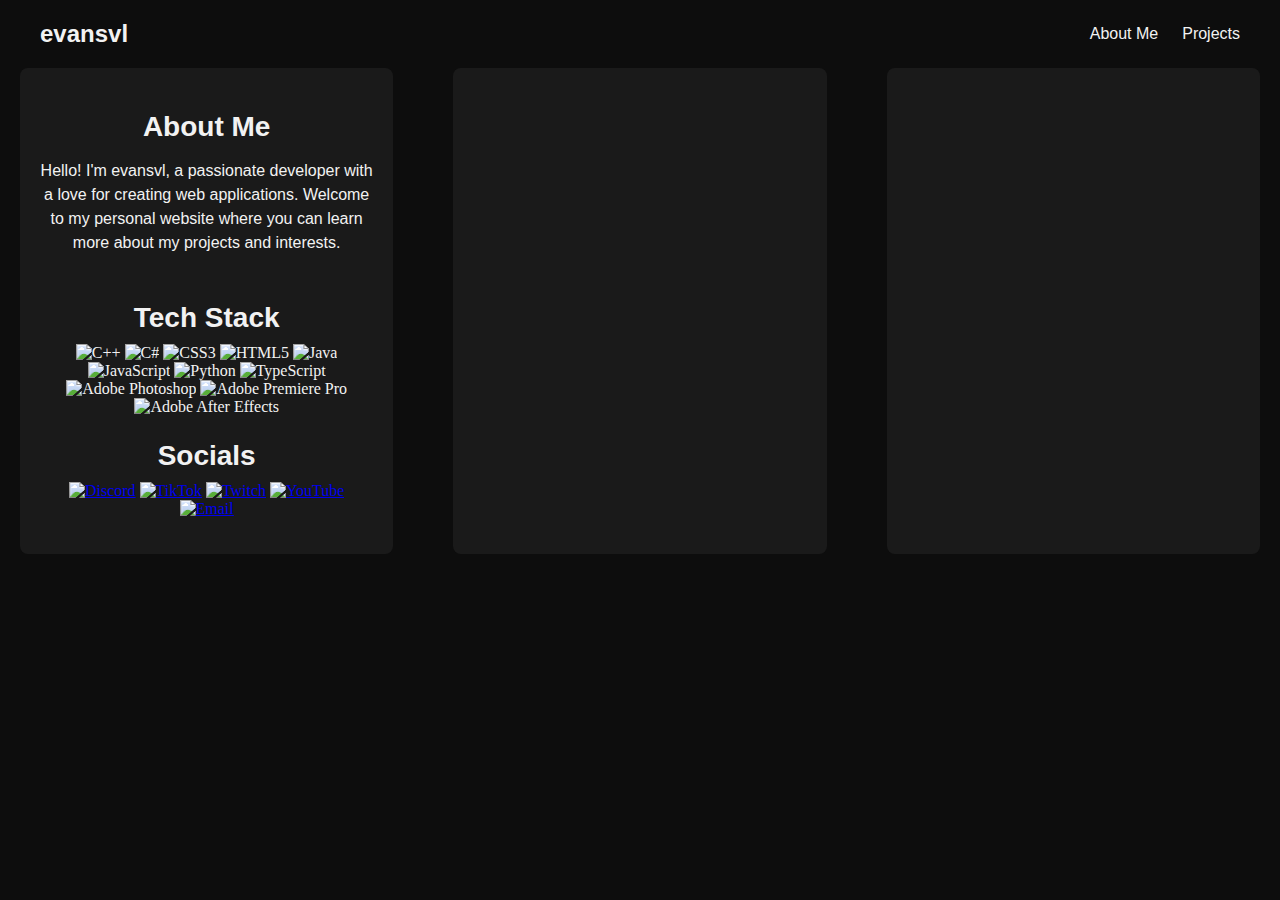
==== about.html @ 64768278 "removed header.js and fixed blinking text" ====
<!DOCTYPE html>
<html lang="en">
	<head>
		<meta charset="UTF-8" />
		<meta name="viewport" content="width=device-width, initial-scale=1.0" />
		<title>About Me - evansvl</title>
		<link rel="stylesheet" href="/styles.css" />
		<link rel="icon" href="assets/logo.ico" type="image/x-icon" />
	</head>
	<body>
		<header class="header">
			<a href="/" class="title-link">
				<h1 class="title">evansvl</h1>
			</a>
			<nav class="nav">
				<a href="about.html" class="nav-link">About Me</a>
				<a href="projects.html" class="nav-link">Projects</a>
			</nav>
		</header>
		<main>
			<section class="about-grid">
				<div class="about-box">
					<h2>About Me</h2>
					<p>
						Hello! I'm evansvl, a passionate developer with a love for creating
						web applications. Welcome to my personal website where you can learn
						more about my projects and interests.
						<br />
						<br />
                        <h2>Tech Stack</h2>
						<img
							src="https://img.shields.io/badge/c++-%2300599C.svg?style=for-the-badge&logo=c%2B%2B&logoColor=white"
							alt="C++"
						/>
						<img
							src="https://img.shields.io/badge/c%23-%23239120.svg?style=for-the-badge&logo=csharp&logoColor=white"
							alt="C#"
						/>
						<img
							src="https://img.shields.io/badge/css3-%231572B6.svg?style=for-the-badge&logo=css3&logoColor=white"
							alt="CSS3"
						/>
						<img
							src="https://img.shields.io/badge/html5-%23E34F26.svg?style=for-the-badge&logo=html5&logoColor=white"
							alt="HTML5"
						/>
						<img
							src="https://img.shields.io/badge/java-%23ED8B00.svg?style=for-the-badge&logo=openjdk&logoColor=white"
							alt="Java"
						/>
						<img
							src="https://img.shields.io/badge/javascript-%23323330.svg?style=for-the-badge&logo=javascript&logoColor=%23F7DF1E"
							alt="JavaScript"
						/>
						<img
							src="https://img.shields.io/badge/python-3670A0?style=for-the-badge&logo=python&logoColor=ffdd54"
							alt="Python"
						/>
						<img
							src="https://img.shields.io/badge/typescript-%23007ACC.svg?style=for-the-badge&logo=typescript&logoColor=white"
							alt="TypeScript"
						/>
						<img
							src="https://img.shields.io/badge/adobe%20photoshop-%2331A8FF.svg?style=for-the-badge&logo=adobe%20photoshop&logoColor=white"
							alt="Adobe Photoshop"
						/>
						<img
							src="https://img.shields.io/badge/Adobe%20Premiere%20Pro-9999FF.svg?style=for-the-badge&logo=Adobe%20Premiere%20Pro&logoColor=white"
							alt="Adobe Premiere Pro"
						/>
						<img
							src="https://img.shields.io/badge/Adobe%20After%20Effects-9999FF.svg?style=for-the-badge&logo=Adobe%20After%20Effects&logoColor=white"
							alt="Adobe After Effects"
						/>
                        <h2>Socials</h2>
                        <a href="https://discord.gg/RTMYuAksER"><img src="https://img.shields.io/badge/Discord-%237289DA.svg?logo=discord&logoColor=white" alt="Discord" /></a>
                        <a href="https://tiktok.com/@evansvl.twitch"><img src="https://img.shields.io/badge/TikTok-%23000000.svg?logo=TikTok&logoColor=white" alt="TikTok" /></a>
                        <a href="https://twitch.tv/evansvl"><img src="https://img.shields.io/badge/Twitch-%239146FF.svg?logo=Twitch&logoColor=white" alt="Twitch" /></a>
                        <a href="https://youtube.com/@evans_vl"><img src="https://img.shields.io/badge/YouTube-%23FF0000.svg?logo=YouTube&logoColor=white" alt="YouTube" /></a>
                        <a href="mailto:main@evansvl.ru"><img src="https://img.shields.io/badge/Email-D14836?logo=gmail&logoColor=white" alt="Email" /></a>
					</p>
				</div>
				<div class="about-box">
					<h3></h3>
					<p></p>
				</div>
				<div class="about-box">
					<h3></h3>
					<p></p>
				</div>
			</section>
		</main>
		<footer></footer>
	</body>
</html>
---- styles.css ----
@font-face {
	font-family: 'boldbold';
	src: url('fonts/bold.ttf') format('truetype');
	font-display: swap;
}

@import url(https://fonts.googleapis.com/css?family=IBM+Plex+Sans:100,200,300,regular,500,600,700,100italic,200italic,300italic,italic,500italic,600italic,700italic);

body {
	background-color: #0d0d0d;
	color: #f2f2f2;
	margin: 0;
	overflow-x: hidden;
}

.header {
	display: flex;
	align-items: center;
	justify-content: space-between;
}

.title {
	font-size: 24px;
	font-family: 'boldbold', sans-serif;
	font-style: bold;
	vertical-align: middle;
	margin: 0;
}

.title-link {
	text-decoration: none;
	color: inherit;
	display: inline-block;
	padding: 0;
	margin-top: 20px;
	margin-left: 40px;
}

.nav {
	margin-top: 20px;
	margin-right: 40px;
}

.nav-link {
	text-decoration: none;
	color: #f2f2f2;
	margin-left: 20px;
	font-family: 'IBM Plex Sans', sans-serif;
	font-size: 16px;
}

.nav-link:hover {
	text-decoration: underline;
}

.center-text {
	display: flex;
	flex-direction: column;
	justify-content: center;
	align-items: center;
	height: 85vh;
	text-align: center;
}

.logo-text-container {
	display: flex;
	align-items: center;
	justify-content: center;
}

.center-logo {
	width: 100px;
	height: auto;
	margin-right: 20px;
}

.center-text h1 {
	font-size: 72px;
	font-family: 'boldbold', sans-serif;
	margin: 0;
}

.center-text p {
	font-size: 20px;
	font-family: 'IBM Plex Sans', sans-serif;
	opacity: 0.7;
	margin-top: 20px;
	text-align: left;
	width: 100%;
	max-width: 600px;
	position: relative;
	right: -230px;
}

.about-grid {
	display: grid;
	grid-template-columns: repeat(3, 1fr);
	gap: 60px;
	margin: 20px;
}

.about-box {
	background-color: #1a1a1a;
	border-radius: 8px;
	padding: 20px;
	text-align: center;
}

.about-box h2,
.about-box h3 {
	font-family: 'boldbold', sans-serif;
	font-size: 28px;
	margin-bottom: 10px;
}

.about-box p {
	font-size: 16px;
	font-family: 'IBM Plex Sans', sans-serif;
	line-height: 1.5;
}

.projects-section {
	margin: 20px;
	padding: 20px;
	background-color: #1a1a1a;
	border-radius: 8px;
}

.projects-section h2 {
	font-family: 'boldbold', sans-serif;
	font-size: 28px;
	margin-bottom: 20px;
}

.projects-grid {
	display: grid;
	grid-template-columns: repeat(3, 1fr);
	gap: 20px;
}

.project-box {
	background-color: #2a2a2a;
	border-radius: 8px;
	padding: 20px;
	margin-bottom: 20px;
	text-align: center;
}

.project-photo {
	width: 100%;
	height: auto;
	border-radius: 8px;
}

.project-title {
	font-family: 'boldbold', sans-serif;
	font-size: 22px;
	margin-top: 10px;
}

.project-description {
	font-size: 16px;
	font-family: 'IBM Plex Sans', sans-serif;
	margin-top: 10px;
}
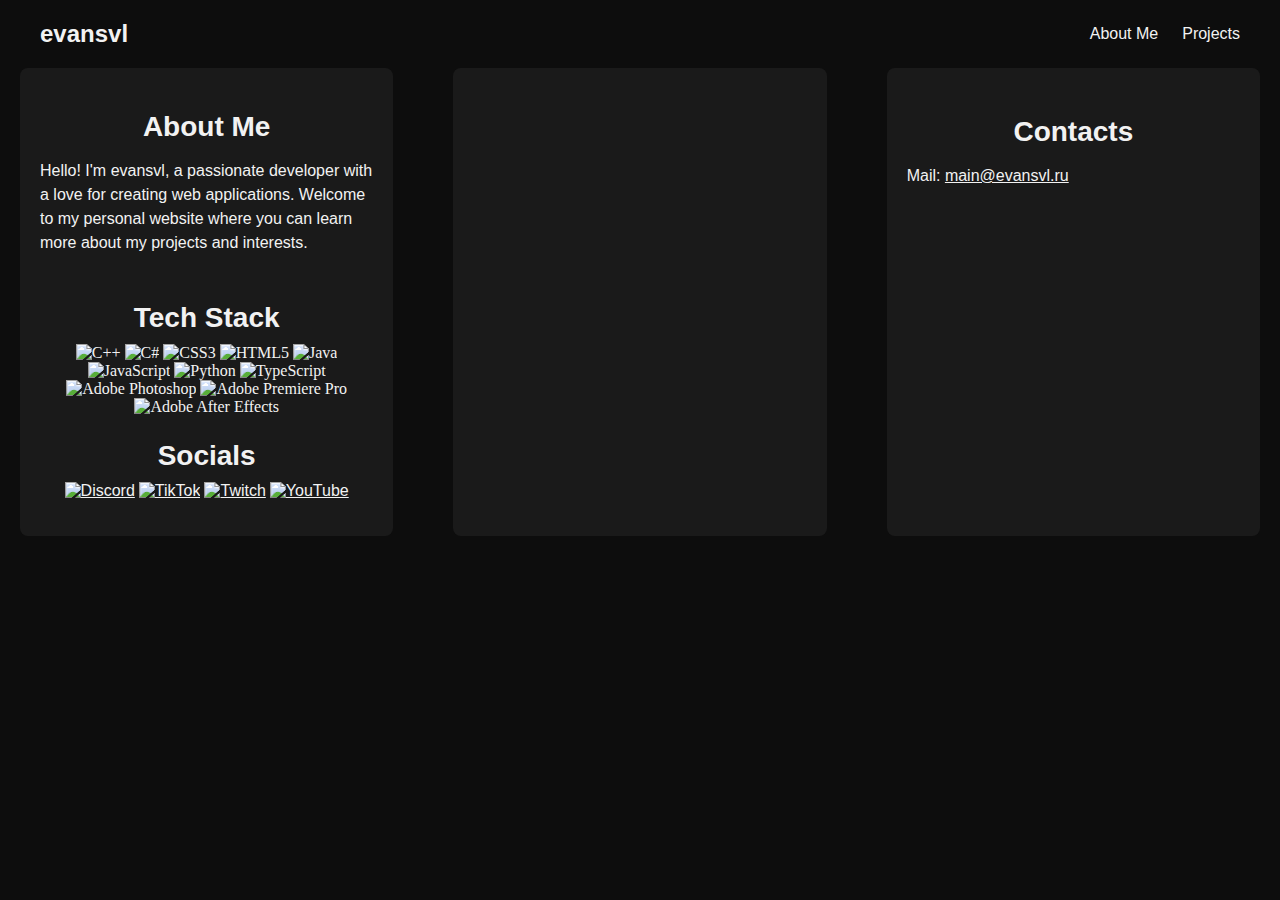
==== commit 33a65853: "updated about.html" ====
--- a/about.html
+++ b/about.html
@@ -77,7 +77,7 @@
                         <a href="https://tiktok.com/@evansvl.twitch"><img src="https://img.shields.io/badge/TikTok-%23000000.svg?logo=TikTok&logoColor=white" alt="TikTok" /></a>
                         <a href="https://twitch.tv/evansvl"><img src="https://img.shields.io/badge/Twitch-%239146FF.svg?logo=Twitch&logoColor=white" alt="Twitch" /></a>
                         <a href="https://youtube.com/@evans_vl"><img src="https://img.shields.io/badge/YouTube-%23FF0000.svg?logo=YouTube&logoColor=white" alt="YouTube" /></a>
-                        <a href="mailto:main@evansvl.ru"><img src="https://img.shields.io/badge/Email-D14836?logo=gmail&logoColor=white" alt="Email" /></a>
+
 					</p>
 				</div>
 				<div class="about-box">
@@ -85,8 +85,8 @@
 					<p></p>
 				</div>
 				<div class="about-box">
-					<h3></h3>
-					<p></p>
+					<h3>Contacts</h3>
+					<p>Mail: <a href="mailto:main@evansvl.ru">main@evansvl.ru</a></p>
 				</div>
 			</section>
 		</main>
--- a/styles.css
+++ b/styles.css
@@ -117,6 +117,14 @@
 	font-size: 16px;
 	font-family: 'IBM Plex Sans', sans-serif;
 	line-height: 1.5;
+	text-align: left;
+}
+
+.about-box a {
+	text-decoration: underline;
+	color: #f2f2f2;
+	font-family: 'IBM Plex Sans', sans-serif;
+	font-size: 16px;
 }
 
 .projects-section {
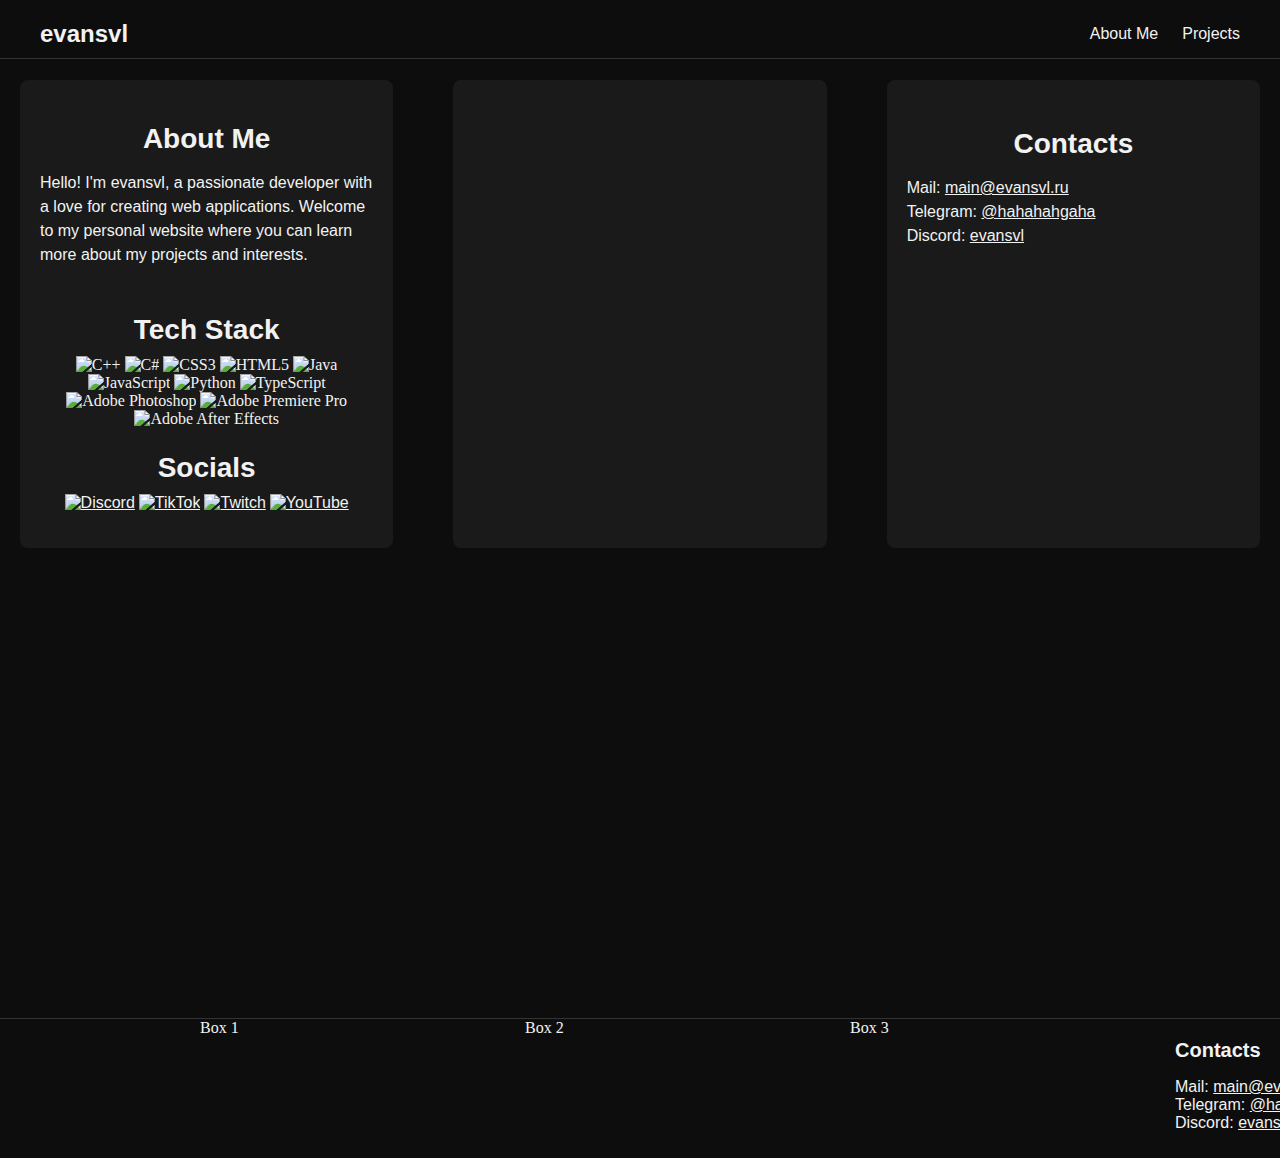
==== commit da825040: "made header always visible, made footer" ====
--- a/about.html
+++ b/about.html
@@ -5,6 +5,7 @@
 		<meta name="viewport" content="width=device-width, initial-scale=1.0" />
 		<title>About Me - evansvl</title>
 		<link rel="stylesheet" href="/styles.css" />
+		<script src="/scripts/copy.js" defer></script>
 		<link rel="icon" href="assets/logo.ico" type="image/x-icon" />
 	</head>
 	<body>
@@ -77,7 +78,6 @@
                         <a href="https://tiktok.com/@evansvl.twitch"><img src="https://img.shields.io/badge/TikTok-%23000000.svg?logo=TikTok&logoColor=white" alt="TikTok" /></a>
                         <a href="https://twitch.tv/evansvl"><img src="https://img.shields.io/badge/Twitch-%239146FF.svg?logo=Twitch&logoColor=white" alt="Twitch" /></a>
                         <a href="https://youtube.com/@evans_vl"><img src="https://img.shields.io/badge/YouTube-%23FF0000.svg?logo=YouTube&logoColor=white" alt="YouTube" /></a>
-
 					</p>
 				</div>
 				<div class="about-box">
@@ -86,10 +86,45 @@
 				</div>
 				<div class="about-box">
 					<h3>Contacts</h3>
-					<p>Mail: <a href="mailto:main@evansvl.ru">main@evansvl.ru</a></p>
+					<p>
+						<span>Mail: <a class="copy-text" data-copy="main@evansvl.ru">main@evansvl.ru</a></span>
+						<br>
+						<span>Telegram: <a href="https://t.me/hahahahgaha">@hahahahgaha</a></span>
+						<br>
+						<span>Discord: <a class="copy-text" data-copy="evansvl">evansvl</a></span>
+					</p>
 				</div>
 			</section>
 		</main>
-		<footer></footer>
+		<footer class="footer">
+			<div class="footer-grid">
+				<div class="footer-box">Box 1</div>
+				<div class="footer-box">Box 2</div>
+				<div class="footer-box">Box 3</div>
+				<div class="footer-box">
+					<h3>Contacts</h3>
+					<p>
+						<span
+							>Mail:
+							<a class="copy-text" data-copy="main@evansvl.ru"
+								>main@evansvl.ru</a
+							></span
+						>
+						<br />
+						<span
+							>Telegram:
+							<a href="https://t.me/hahahahgaha" target="_blank"
+								>@hahahahgaha</a
+							></span
+						>
+						<br />
+						<span
+							>Discord:
+							<a class="copy-text" data-copy="evansvl">evansvl</a></span
+						>
+					</p>
+				</div>
+			</div>
+		</footer>
 	</body>
 </html>
--- a/styles.css
+++ b/styles.css
@@ -11,12 +11,46 @@
 	color: #f2f2f2;
 	margin: 0;
 	overflow-x: hidden;
+	user-select: none;
+	display: flex;
+	flex-direction: column;
+	min-height: 122vh;
+	margin-top: 60px;
+}
+
+main {
+	flex: 1;
+}
+
+::-webkit-scrollbar {
+	width: 12px;
+}
+
+::-webkit-scrollbar-track {
+	background: #0d0d0d;
+}
+
+::-webkit-scrollbar-thumb {
+	background-color: #333;
+	border-radius: 10px;
+	border: 3px solid #0d0d0d;
+}
+
+::-webkit-scrollbar-thumb:hover {
+	background-color: #555;
 }
 
 .header {
 	display: flex;
 	align-items: center;
 	justify-content: space-between;
+	border-bottom: 1px solid #333;
+	padding-bottom: 10px;
+	position: fixed;
+	width: 100%;
+	top: 0;
+	background-color: #0d0d0d;
+	z-index: 1000;
 }
 
 .title {
@@ -58,8 +92,9 @@
 	flex-direction: column;
 	justify-content: center;
 	align-items: center;
-	height: 85vh;
+	flex: 1;
 	text-align: center;
+	margin-top: -120px;
 }
 
 .logo-text-container {
@@ -171,3 +206,56 @@
 	font-family: 'IBM Plex Sans', sans-serif;
 	margin-top: 10px;
 }
+
+.copied-box {
+	position: absolute;
+	background-color: #333;
+	color: #fff;
+	padding: 5px 10px;
+	border-radius: 5px;
+	font-family: 'IBM Plex Sans', sans-serif;
+	font-size: 14px;
+	z-index: 1000;
+	transition: transform 1s ease, opacity 1s ease;
+	transform: translateY(0);
+	opacity: 1;
+}
+
+.copied-box.fade-out {
+	transform: translateY(-20px);
+	opacity: 0;
+}
+
+.footer {
+	border-top: 1px solid #333;
+}
+
+.footer-grid {
+	display: grid;
+	grid-template-columns: repeat(4, 1fr);
+	gap: 20px;
+}
+
+.footer-box {
+	padding-bottom: 10px;
+	position: relative;
+	left: 200px;
+}
+
+.footer-box h3 {
+	font-family: 'boldbold', sans-serif;
+	font-size: 20px;
+	margin-bottom: 10px;
+}
+
+.footer-box p {
+	font-family: 'IBM Plex Sans', sans-serif;
+	font-size: 16px;
+}
+
+.footer-box a {
+	text-decoration: underline;
+	color: #f2f2f2;
+	font-family: 'IBM Plex Sans', sans-serif;
+	font-size: 16px;
+}
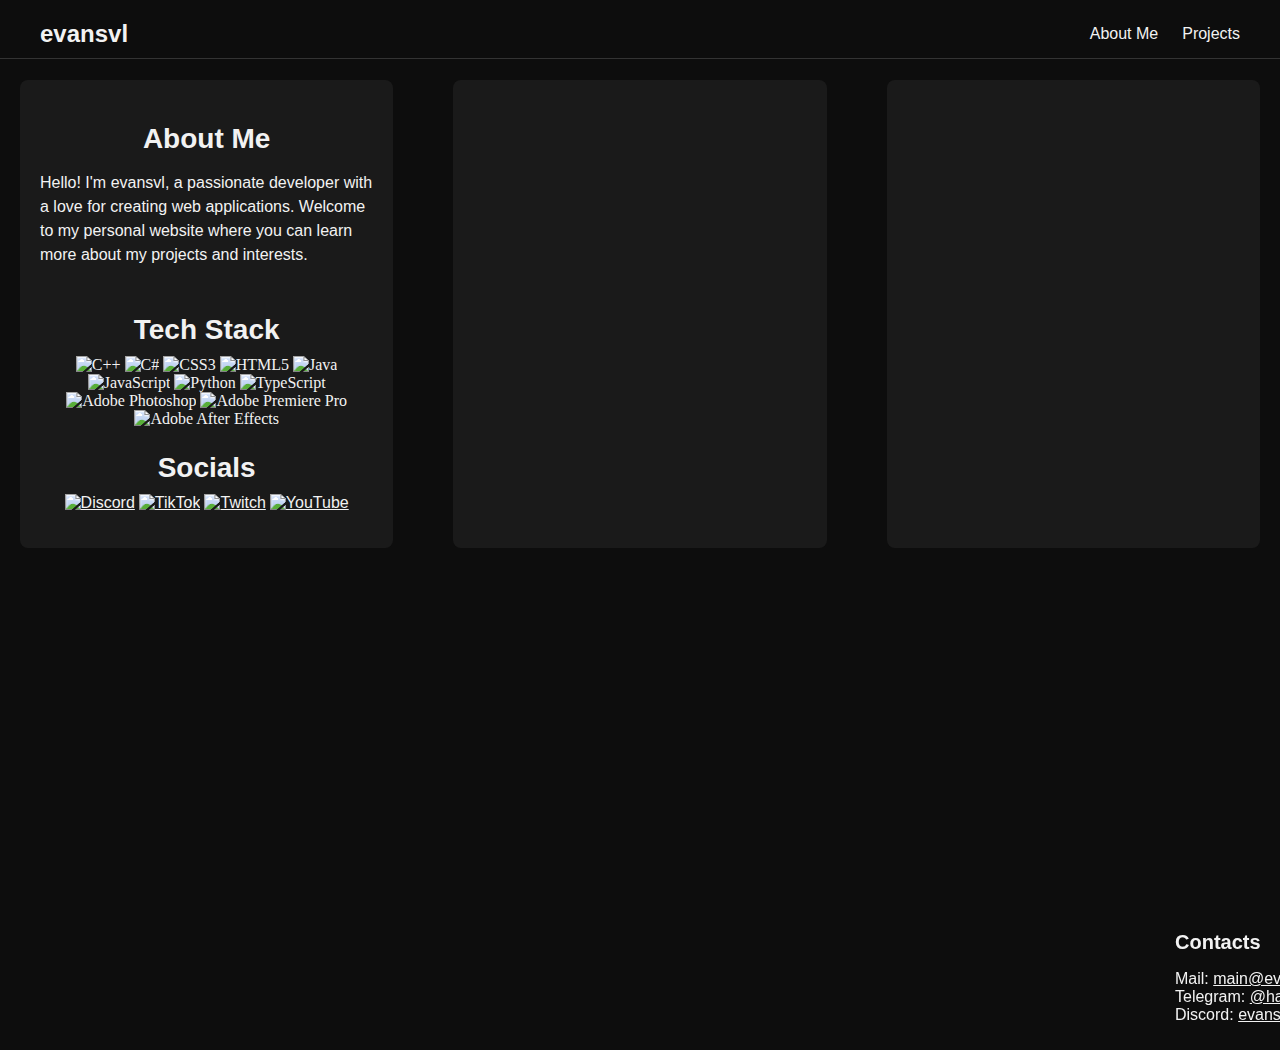
==== commit 5cbe6b32: "added snow, removed unnecessary stuff" ====
--- a/about.html
+++ b/about.html
@@ -6,6 +6,7 @@
 		<title>About Me - evansvl</title>
 		<link rel="stylesheet" href="/styles.css" />
 		<script src="/scripts/copy.js" defer></script>
+		<script src="/scripts/snow.js" defer></script>
 		<link rel="icon" href="assets/logo.ico" type="image/x-icon" />
 	</head>
 	<body>
@@ -85,22 +86,17 @@
 					<p></p>
 				</div>
 				<div class="about-box">
-					<h3>Contacts</h3>
+					<h3></h3>
 					<p>
-						<span>Mail: <a class="copy-text" data-copy="main@evansvl.ru">main@evansvl.ru</a></span>
-						<br>
-						<span>Telegram: <a href="https://t.me/hahahahgaha">@hahahahgaha</a></span>
-						<br>
-						<span>Discord: <a class="copy-text" data-copy="evansvl">evansvl</a></span>
 					</p>
 				</div>
 			</section>
 		</main>
 		<footer class="footer">
 			<div class="footer-grid">
-				<div class="footer-box">Box 1</div>
-				<div class="footer-box">Box 2</div>
-				<div class="footer-box">Box 3</div>
+				<div class="footer-box"></div>
+				<div class="footer-box"></div>
+				<div class="footer-box"></div>
 				<div class="footer-box">
 					<h3>Contacts</h3>
 					<p>
--- a/styles.css
+++ b/styles.css
@@ -14,7 +14,7 @@
 	user-select: none;
 	display: flex;
 	flex-direction: column;
-	min-height: 122vh;
+	min-height: 110vh;
 	margin-top: 60px;
 }
 
@@ -118,7 +118,7 @@
 .center-text p {
 	font-size: 20px;
 	font-family: 'IBM Plex Sans', sans-serif;
-	opacity: 0.7;
+	color: #9d9d9d;
 	margin-top: 20px;
 	text-align: left;
 	width: 100%;
@@ -226,10 +226,6 @@
 	opacity: 0;
 }
 
-.footer {
-	border-top: 1px solid #333;
-}
-
 .footer-grid {
 	display: grid;
 	grid-template-columns: repeat(4, 1fr);
@@ -259,3 +255,31 @@
 	font-family: 'IBM Plex Sans', sans-serif;
 	font-size: 16px;
 }
+
+#snow-container {
+	position: fixed;
+	top: 0;
+	left: 0;
+	width: 100%;
+	height: 100%;
+	pointer-events: none;
+	z-index: -3;
+	background-attachment: fixed;
+}
+
+.snowflake {
+	position: absolute;
+	top: -10px;
+	width: 10px;
+	height: 10px;
+	background-color: #fff;
+	border-radius: 50%;
+	opacity: 0.8;
+	animation: fall linear infinite;
+}
+
+@keyframes fall {
+	to {
+		transform: translateY(100vh);
+	}
+}
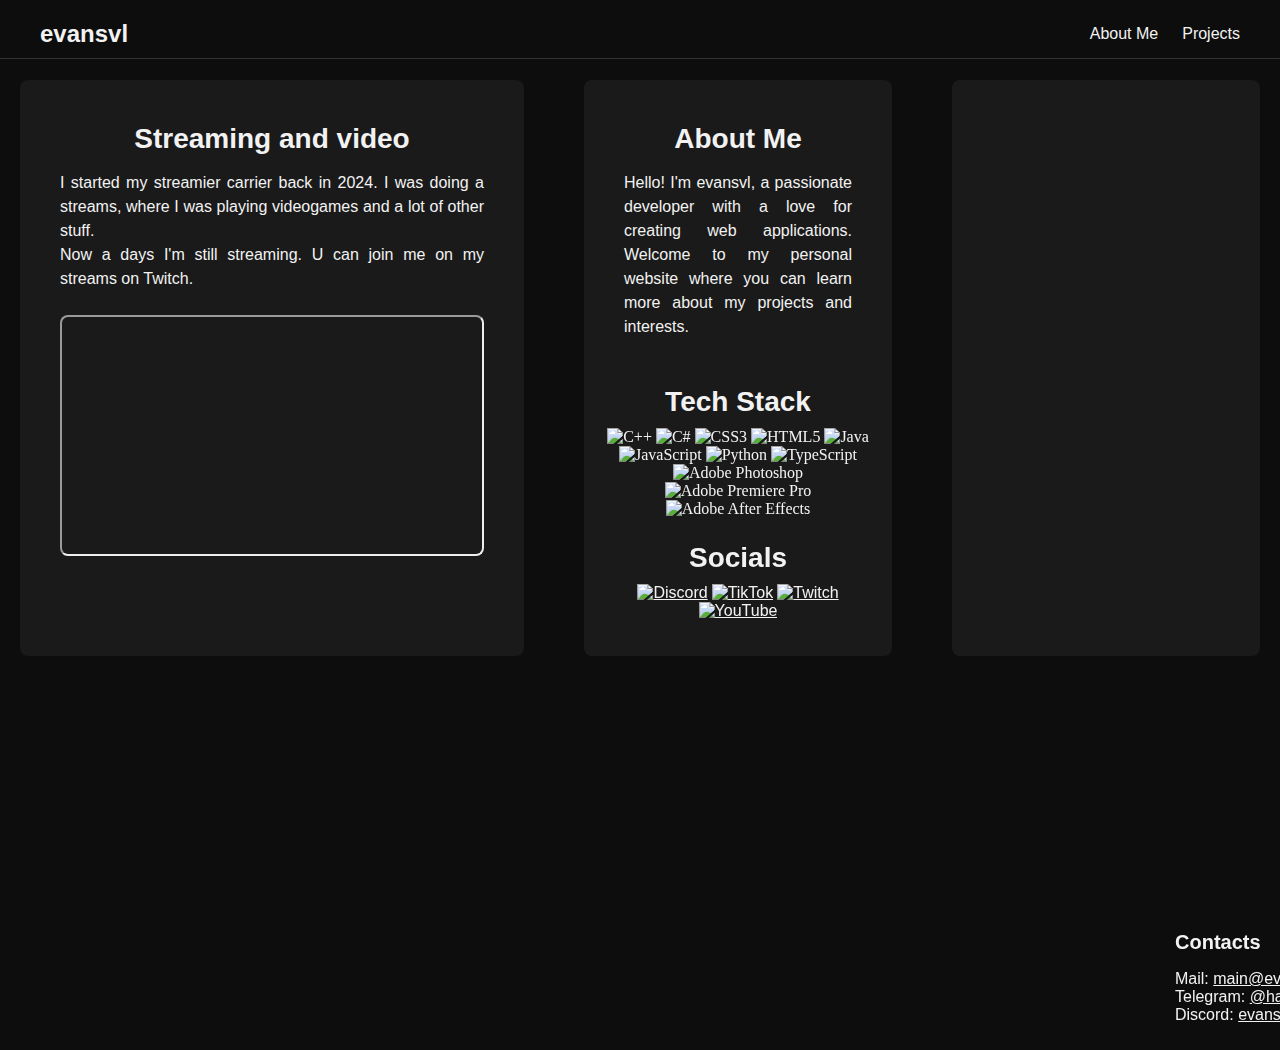
==== commit 70fb6b66: "testing twitch embed" ====
--- a/about.html
+++ b/about.html
@@ -22,7 +22,22 @@
 		<main>
 			<section class="about-grid">
 				<div class="about-box">
-					<h2>About Me</h2>
+					<h2>Streaming and video</h2>
+					<p>I started my streamier carrier back in 2024. I was doing a streams, where I was playing videogames and a lot of other stuff.
+					<br />
+					Now a days I'm still streaming. U can join me on my streams on Twitch.
+					<br	/>
+					<br />
+					<iframe class="twitch-embed"
+						src="https://player.twitch.tv/?channel=evansvl&parent=evansvl.ru&muted=true"
+						height="720"
+						width="1280"
+						allowfullscreen>
+					</iframe>
+					</p>
+				</div>
+				<div class="about-box">
+				<h2>About Me</h2>
 					<p>
 						Hello! I'm evansvl, a passionate developer with a love for creating
 						web applications. Welcome to my personal website where you can learn
@@ -83,10 +98,6 @@
 				</div>
 				<div class="about-box">
 					<h3></h3>
-					<p></p>
-				</div>
-				<div class="about-box">
-					<h3></h3>
 					<p>
 					</p>
 				</div>
--- a/styles.css
+++ b/styles.css
@@ -152,7 +152,9 @@
 	font-size: 16px;
 	font-family: 'IBM Plex Sans', sans-serif;
 	line-height: 1.5;
-	text-align: left;
+	text-align: justify;
+	margin-left: 20px;
+	margin-right: 20px;
 }
 
 .about-box a {
@@ -160,6 +162,16 @@
 	color: #f2f2f2;
 	font-family: 'IBM Plex Sans', sans-serif;
 	font-size: 16px;
+}
+
+.twitch-embed {
+	align-self: center;
+	width: 420px;
+	height: 236.3px;
+	border-radius: 8px;
+	display: block;
+	margin-left: auto;
+	margin-right: auto;
 }
 
 .projects-section {
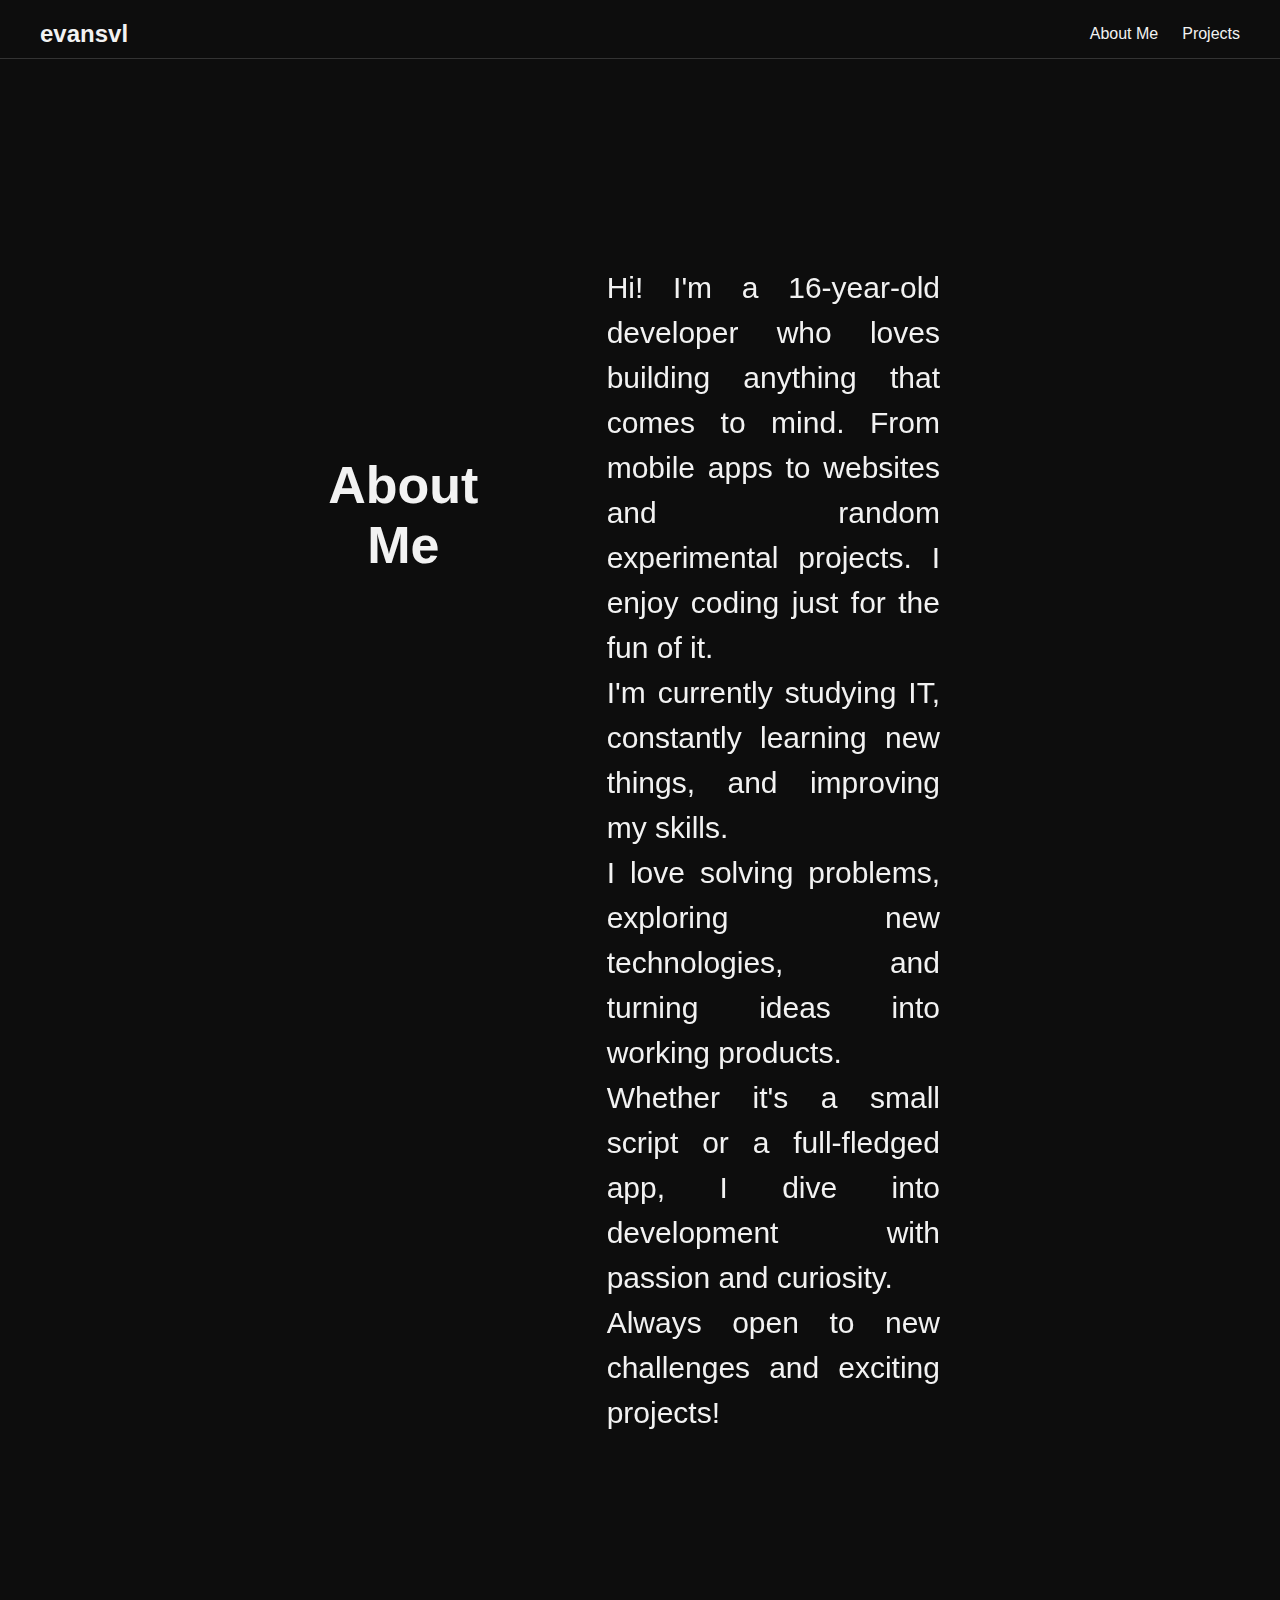
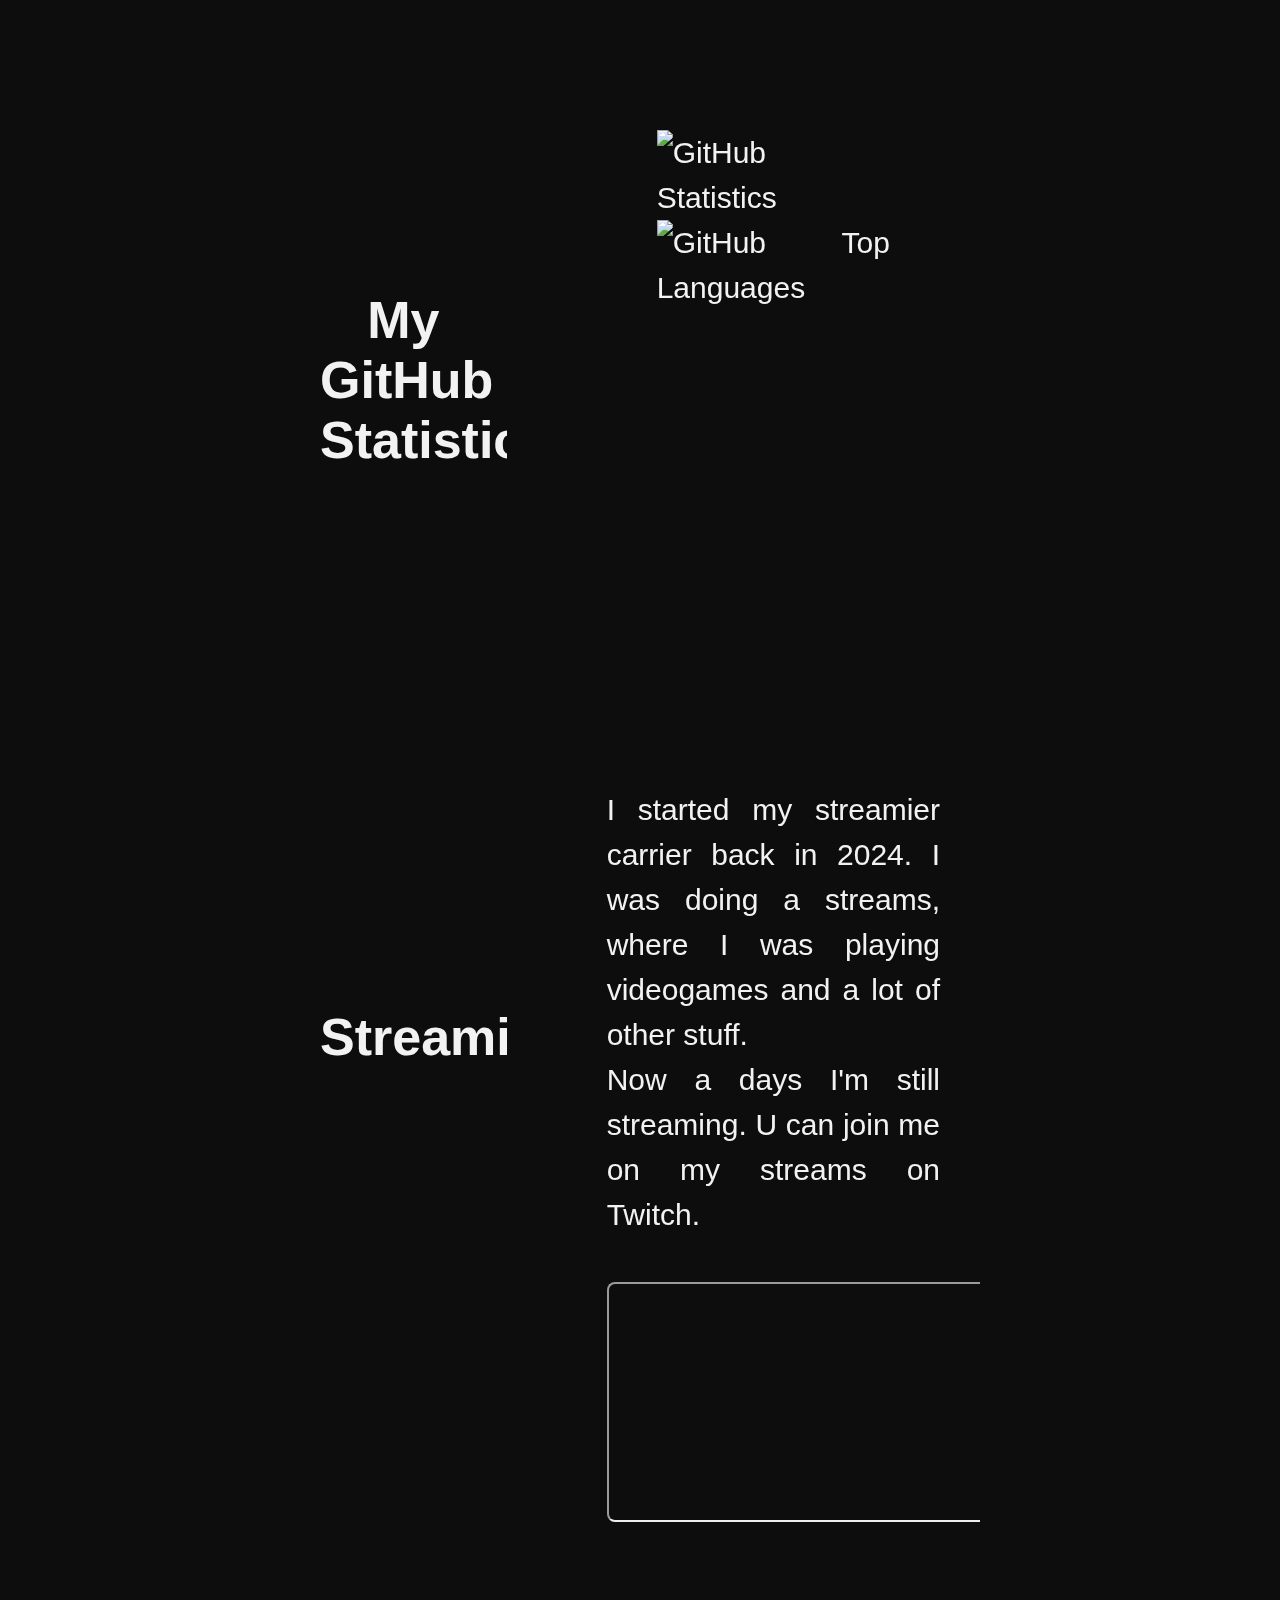
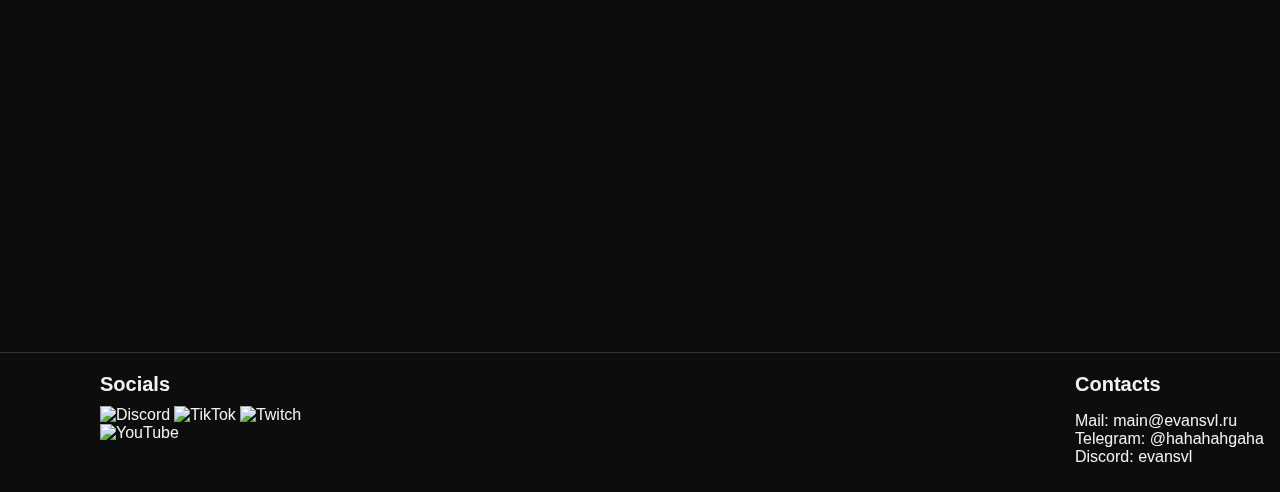
==== commit 1813307d: "made site for pcs and notebooks, going to create a site for mobile devices some time" ====
--- a/about.html
+++ b/about.html
@@ -22,93 +22,93 @@
 		<main>
 			<section class="about-grid">
 				<div class="about-box">
-					<h2>Streaming and video</h2>
-					<p>I started my streamier carrier back in 2024. I was doing a streams, where I was playing videogames and a lot of other stuff.
-					<br />
-					Now a days I'm still streaming. U can join me on my streams on Twitch.
-					<br	/>
-					<br />
-					<iframe class="twitch-embed"
-						src="https://player.twitch.tv/?channel=evansvl&parent=evansvl.ru&muted=true"
-						height="720"
-						width="1280"
-						allowfullscreen>
-					</iframe>
+					<h2 class="about-me">About Me</h2>
+				</div>
+				<div class="about-box">
+					<p>
+						Hi! I'm a 16-year-old developer who loves building anything that
+						comes to mind. From mobile apps to websites and random experimental
+						projects. I enjoy coding just for the fun of it.
+						<br />
+						I'm currently studying IT, constantly learning new things, and
+						improving my skills.
+						<br />
+						I love solving problems, exploring new technologies, and turning
+						ideas into working products.
+						<br />
+						Whether it's a small script or a full-fledged app, I dive into
+						development with passion and curiosity.
+						<br />
+						Always open to new challenges and exciting projects!
 					</p>
 				</div>
 				<div class="about-box">
-				<h2>About Me</h2>
-					<p>
-						Hello! I'm evansvl, a passionate developer with a love for creating
-						web applications. Welcome to my personal website where you can learn
-						more about my projects and interests.
-						<br />
-						<br />
-                        <h2>Tech Stack</h2>
+					<h3 class="github">My GitHub Statistics</h3>
+				</div>
+				<div class="about-box">
+					<p class="github-stats">
 						<img
-							src="https://img.shields.io/badge/c++-%2300599C.svg?style=for-the-badge&logo=c%2B%2B&logoColor=white"
-							alt="C++"
+							src="https://github-readme-stats.vercel.app/api?username=evansvl&show_icons=true&theme=dark"
+							alt="GitHub Statistics"
 						/>
 						<img
-							src="https://img.shields.io/badge/c%23-%23239120.svg?style=for-the-badge&logo=csharp&logoColor=white"
-							alt="C#"
+							src="https://github-readme-stats.vercel.app/api/top-langs/?username=evansvl&layout=compact&theme=dark"
+							alt="GitHub Top Languages"
 						/>
-						<img
-							src="https://img.shields.io/badge/css3-%231572B6.svg?style=for-the-badge&logo=css3&logoColor=white"
-							alt="CSS3"
-						/>
-						<img
-							src="https://img.shields.io/badge/html5-%23E34F26.svg?style=for-the-badge&logo=html5&logoColor=white"
-							alt="HTML5"
-						/>
-						<img
-							src="https://img.shields.io/badge/java-%23ED8B00.svg?style=for-the-badge&logo=openjdk&logoColor=white"
-							alt="Java"
-						/>
-						<img
-							src="https://img.shields.io/badge/javascript-%23323330.svg?style=for-the-badge&logo=javascript&logoColor=%23F7DF1E"
-							alt="JavaScript"
-						/>
-						<img
-							src="https://img.shields.io/badge/python-3670A0?style=for-the-badge&logo=python&logoColor=ffdd54"
-							alt="Python"
-						/>
-						<img
-							src="https://img.shields.io/badge/typescript-%23007ACC.svg?style=for-the-badge&logo=typescript&logoColor=white"
-							alt="TypeScript"
-						/>
-						<img
-							src="https://img.shields.io/badge/adobe%20photoshop-%2331A8FF.svg?style=for-the-badge&logo=adobe%20photoshop&logoColor=white"
-							alt="Adobe Photoshop"
-						/>
-						<img
-							src="https://img.shields.io/badge/Adobe%20Premiere%20Pro-9999FF.svg?style=for-the-badge&logo=Adobe%20Premiere%20Pro&logoColor=white"
-							alt="Adobe Premiere Pro"
-						/>
-						<img
-							src="https://img.shields.io/badge/Adobe%20After%20Effects-9999FF.svg?style=for-the-badge&logo=Adobe%20After%20Effects&logoColor=white"
-							alt="Adobe After Effects"
-						/>
-                        <h2>Socials</h2>
-                        <a href="https://discord.gg/RTMYuAksER"><img src="https://img.shields.io/badge/Discord-%237289DA.svg?logo=discord&logoColor=white" alt="Discord" /></a>
-                        <a href="https://tiktok.com/@evansvl.twitch"><img src="https://img.shields.io/badge/TikTok-%23000000.svg?logo=TikTok&logoColor=white" alt="TikTok" /></a>
-                        <a href="https://twitch.tv/evansvl"><img src="https://img.shields.io/badge/Twitch-%239146FF.svg?logo=Twitch&logoColor=white" alt="Twitch" /></a>
-                        <a href="https://youtube.com/@evans_vl"><img src="https://img.shields.io/badge/YouTube-%23FF0000.svg?logo=YouTube&logoColor=white" alt="YouTube" /></a>
 					</p>
 				</div>
 				<div class="about-box">
-					<h3></h3>
+					<h2 class="streaming">Streaming</h2>
+				</div>
+				<div class="about-box">
 					<p>
+						I started my streamier carrier back in 2024. I was doing a streams,
+						where I was playing videogames and a lot of other stuff.
+						<br />
+						Now a days I'm still streaming. U can join me on my streams on
+						Twitch.
+						<br />
+						<br />
+						<iframe
+							class="twitch-embed"
+							src="https://player.twitch.tv/?channel=evansvl&parent=evansvl.ru&muted=true"
+							height="720"
+							width="1280"
+							allowfullscreen
+						>
+						</iframe>
 					</p>
 				</div>
 			</section>
 		</main>
-		<footer class="footer">
+		<footer class="footer" style="margin-top: 40vh">
 			<div class="footer-grid">
+				<div class="footer-box">
+					<h3>Socials</h3>
+					<a href="https://discord.gg/RTMYuAksER"
+						><img
+							src="https://img.shields.io/badge/Discord-%237289DA.svg?logo=discord&logoColor=white"
+							alt="Discord"
+					/></a>
+					<a href="https://tiktok.com/@evansvl.twitch"
+						><img
+							src="https://img.shields.io/badge/TikTok-%23000000.svg?logo=TikTok&logoColor=white"
+							alt="TikTok"
+					/></a>
+					<a href="https://twitch.tv/evansvl"
+						><img
+							src="https://img.shields.io/badge/Twitch-%239146FF.svg?logo=Twitch&logoColor=white"
+							alt="Twitch"
+					/></a>
+					<a href="https://youtube.com/@evans_vl"
+						><img
+							src="https://img.shields.io/badge/YouTube-%23FF0000.svg?logo=YouTube&logoColor=white"
+							alt="YouTube"
+					/></a>
+				</div>
 				<div class="footer-box"></div>
 				<div class="footer-box"></div>
-				<div class="footer-box"></div>
-				<div class="footer-box">
+				<div class="footer-box" class="contacts">
 					<h3>Contacts</h3>
 					<p>
 						<span
--- a/styles.css
+++ b/styles.css
@@ -5,6 +5,19 @@
 }
 
 @import url(https://fonts.googleapis.com/css?family=IBM+Plex+Sans:100,200,300,regular,500,600,700,100italic,200italic,300italic,italic,500italic,600italic,700italic);
+
+@keyframes appear {
+	from {
+		opacity: 0;
+		scale: 0.5;
+		transform: translateY(50px);
+	}
+	to {
+		opacity: 1;
+		scale: 1;
+		transform: translateY(0);
+	}
+}
 
 body {
 	background-color: #0d0d0d;
@@ -129,27 +142,42 @@
 
 .about-grid {
 	display: grid;
-	grid-template-columns: repeat(3, 1fr);
+	grid-template-columns: 1fr 2fr;
 	gap: 60px;
-	margin: 20px;
+	margin: 20px 300px;
 }
 
 .about-box {
-	background-color: #1a1a1a;
 	border-radius: 8px;
 	padding: 20px;
 	text-align: center;
+	margin-top: 15vh;
+	overflow: hidden;
+	animation: appear linear;
+	animation-timeline: view();
+	animation-range: entry 0 cover 30%;
 }
 
 .about-box h2,
 .about-box h3 {
 	font-family: 'boldbold', sans-serif;
-	font-size: 28px;
-	margin-bottom: 10px;
+	font-size: 52px;
+}
+
+.about-me {
+	margin-top: 220px;
+}
+
+.github {
+	margin-top: 190px;
+}
+
+.streaming {
+	margin-top: 250px;
 }
 
 .about-box p {
-	font-size: 16px;
+	font-size: 30px;
 	font-family: 'IBM Plex Sans', sans-serif;
 	line-height: 1.5;
 	text-align: justify;
@@ -164,8 +192,23 @@
 	font-size: 16px;
 }
 
+.about-box:nth-child(odd) {
+	grid-column: 1 / span 1;
+}
+
+.about-box:nth-child(even) {
+	grid-column: 2 / span 1;
+}
+
+.github-stats img {
+	width: 70%;
+	height: auto;
+	display: block;
+	margin-left: auto;
+	margin-right: auto;
+}
+
 .twitch-embed {
-	align-self: center;
 	width: 420px;
 	height: 236.3px;
 	border-radius: 8px;
@@ -189,34 +232,112 @@
 
 .projects-grid {
 	display: grid;
-	grid-template-columns: repeat(3, 1fr);
-	gap: 20px;
+	grid-template-columns: 1fr 2fr;
+	gap: 60px;
+	margin: 20px 300px;
 }
 
 .project-box {
-	background-color: #2a2a2a;
 	border-radius: 8px;
 	padding: 20px;
-	margin-bottom: 20px;
 	text-align: center;
+	margin-top: 15vh;
+	overflow: hidden;
+	animation: appear linear;
+	animation-timeline: view();
+	animation-range: entry 0 cover 30%;
+	position: relative;
+	display: flex;
+	justify-content: center;
+	align-items: center;
+	text-decoration: none;
+	color: inherit;
+}
+
+.project-box h2 {
+	text-decoration: none;
+	font-family: 'boldbold', sans-serif;
+	font-size: 52px;
+	position: absolute;
+	top: 45%;
+	left: 50%;
+	transform: translate(-50%, -50%);
+	color: #fff;
+}
+
+.project-box h2:hover {
+	text-decoration: underline;
 }
 
 .project-photo {
 	width: 100%;
+	height: 100%;
+	max-width: 500px;
+	max-height: 500px;
+	object-fit: cover;
+	border-radius: 8px;
+	transition: opacity 0.5s ease;
+	margin: 0 auto;
+}
+
+.project-description {
+	font-size: 26px;
+	font-family: 'IBM Plex Sans', sans-serif;
+	line-height: 1.5;
+	text-align: justify;
+	position: absolute;
+	max-width: 460px;
+	max-height: 460px;
+	top: 45%;
+	left: 50%;
+	transform: translate(-50%, -50%);
+	width: 80%;
 	height: auto;
-	border-radius: 8px;
-}
-
-.project-title {
-	font-family: 'boldbold', sans-serif;
-	font-size: 22px;
-	margin-top: 10px;
-}
-
-.project-description {
-	font-size: 16px;
-	font-family: 'IBM Plex Sans', sans-serif;
-	margin-top: 10px;
+	display: flex;
+	justify-content: center;
+	align-items: center;
+	color: #fff;
+	opacity: 0;
+	transition: opacity 0.5s ease;
+	border-radius: 8px;
+}
+
+.project-photo:hover + .project-description,
+.project-description:hover {
+	opacity: 1;
+}
+
+.project-photo:hover {
+	opacity: 0.3;
+}
+
+.project-box:hover .project-photo {
+	opacity: 0.3;
+}
+
+.project-box:hover .project-description {
+	opacity: 1;
+}
+
+.project-box a {
+	display: block;
+	width: 100%;
+	height: 100%;
+	position: absolute;
+	top: 0;
+	left: 0;
+}
+
+.project-box a:hover {
+	text-decoration: none;
+}
+
+.project-box:nth-child(odd) {
+	grid-column: 1 / span 1;
+}
+
+.project-box:nth-child(even) {
+	grid-column: 2 / span 1;
 }
 
 .copied-box {
@@ -242,12 +363,13 @@
 	display: grid;
 	grid-template-columns: repeat(4, 1fr);
 	gap: 20px;
+	border-top: 1px solid #333;
 }
 
 .footer-box {
 	padding-bottom: 10px;
 	position: relative;
-	left: 200px;
+	margin-left: 100px;
 }
 
 .footer-box h3 {
@@ -262,10 +384,14 @@
 }
 
 .footer-box a {
+	text-decoration: none;
+	color: #f2f2f2;
+	font-family: 'IBM Plex Sans', sans-serif;
+	font-size: 16px;
+}
+
+.footer-box a:hover {
 	text-decoration: underline;
-	color: #f2f2f2;
-	font-family: 'IBM Plex Sans', sans-serif;
-	font-size: 16px;
 }
 
 #snow-container {
